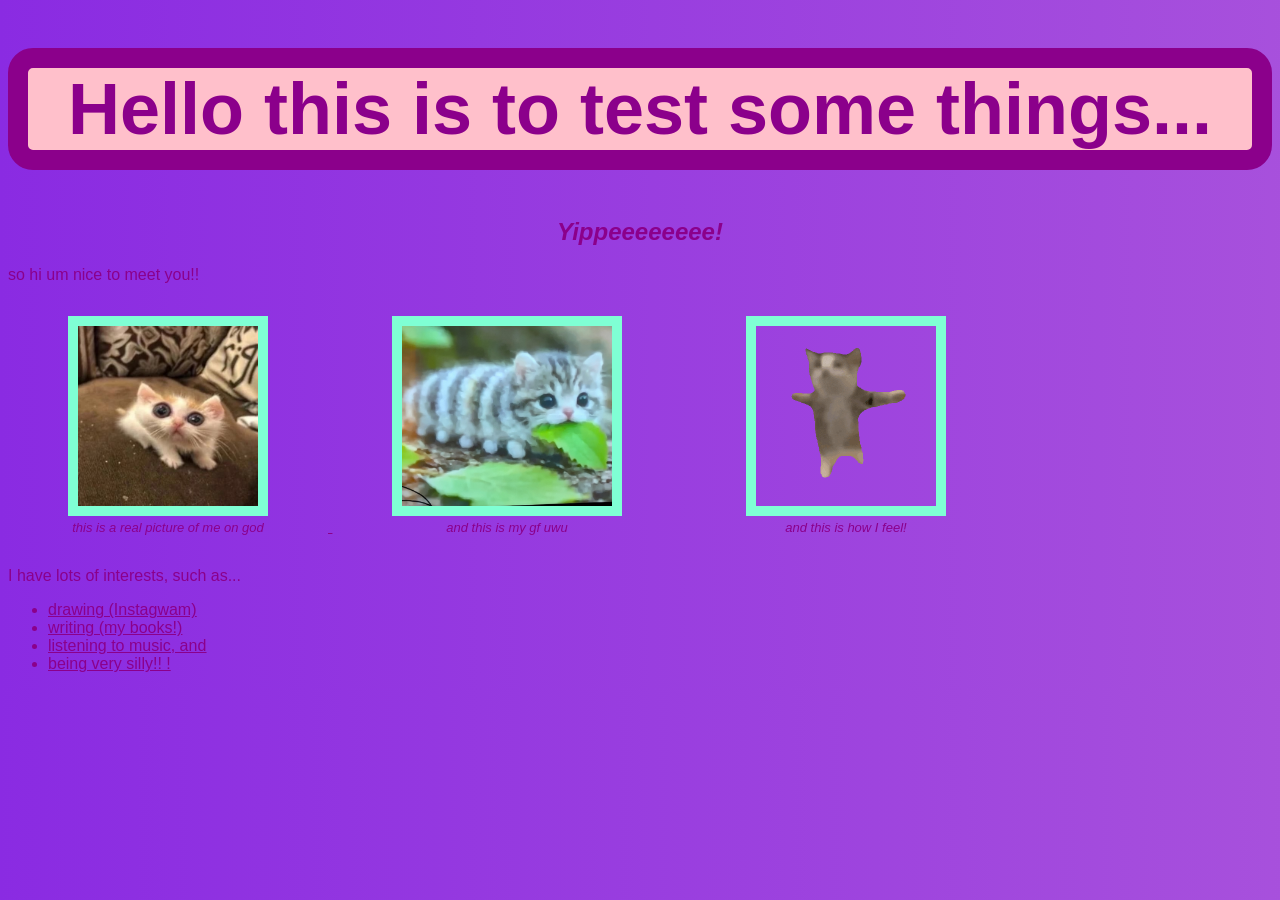
==== index.html @ 69476bce "initial commit innit" ====
<!DOCTYPE html>
<html lang="en">
<head>
    <meta charset="UTF-8">
    <meta name="viewport" content="width=device-width, initial-scale=1.0">
    <link rel="stylesheet" href="style.css">
    <title>My funky wunky website</title>
</head>
    
<body>
    <div>
        <h1>
         Hello this is to test some things...   
        </h1>
        <h2>
         Yippeeeeeeee!   
        </h2>
    </div>
    <div>
        <p>
        so hi um nice to meet you!!
        </p>
        
        <a href= https://en.wikipedia.org/wiki/Autism target="_blank">
        <figure>
        <img id="self-portrait" src="kitty.jpg" alt="I'm very little">
        <figcaption>this is a real picture of me on god</figcaption>
        </figure>
        </a>
        <figure>
        <img id="caterpillar" src="PXL_20260622_211438999.jpg" alt="my babe">
        <figcaption>and this is my gf uwu</figcaption>
        </figure>
        <figure>
        <img id="a" src="happy-cat.gif" alt="hewwo!">
        <figcaption>and this is how I feel!</figcaption>
        </figure>
       


    </div>
    <div>
        <p>
        I have lots of interests, such as...
        <ul>
            <a href= "https://www.instagram.com/ess.harris.art/" target="_blank"><li>drawing (Instagwam)</li></a>
            <a href= "https://books.google.co.uk/books/about/An_Oxford_Anthology_of_Shakespeare.html?id=IzEsfwT4V88C&redir_esc=y" target ="_blank"> <li>writing (my books!)</li></a>
            <a href= "https://www.youtube.com/watch?v=dQw4w9WgXcQ" target="_blank"><li>listening to music, and</li></a>
            <li>being very silly!! !</li>
        </ul>

        </p>


    </div>
    
    <script src="script.js"></script>
</body>
</html>
---- style.css ----
* {
    font-family: Helvetica;
    color:darkmagenta;
    box-sizing: border-box;
    text-align: left;
}

h1 {
    font-weight: bold;
    font-size: 72px;
    background-color: pink;
    border: 20px solid darkmagenta;
    border-radius: 25px;
    text-align:center;
    
}

h2 {
    font-style: italic;
    text-align: center;
}

img {
    display: inline-block;
    width: auto;
    height: 200px;
    margin: 0 20px;
    border: 10px solid aquamarine;
}


    

figure {
    display: inline-block;
}

figcaption {
    margin-top: 0px;
    font-style:italic;
    font-size:small;
    text-align: center;
}



li {
    text-decoration:underline
}

li:hover {
    color:magenta
}
li:visited {
    color:blueviolet
}

@keyframes Colorchangegradient {
0% {background-position: 0% 50%;}
50% {background-position: 50% 100%;}
100% {background-position: 0% 50%;}
}

body {
    background: linear-gradient(270deg, pink, blueviolet);
    background-size: 400%;
    animation: Colorchangegradient 10s ease infinite;
}
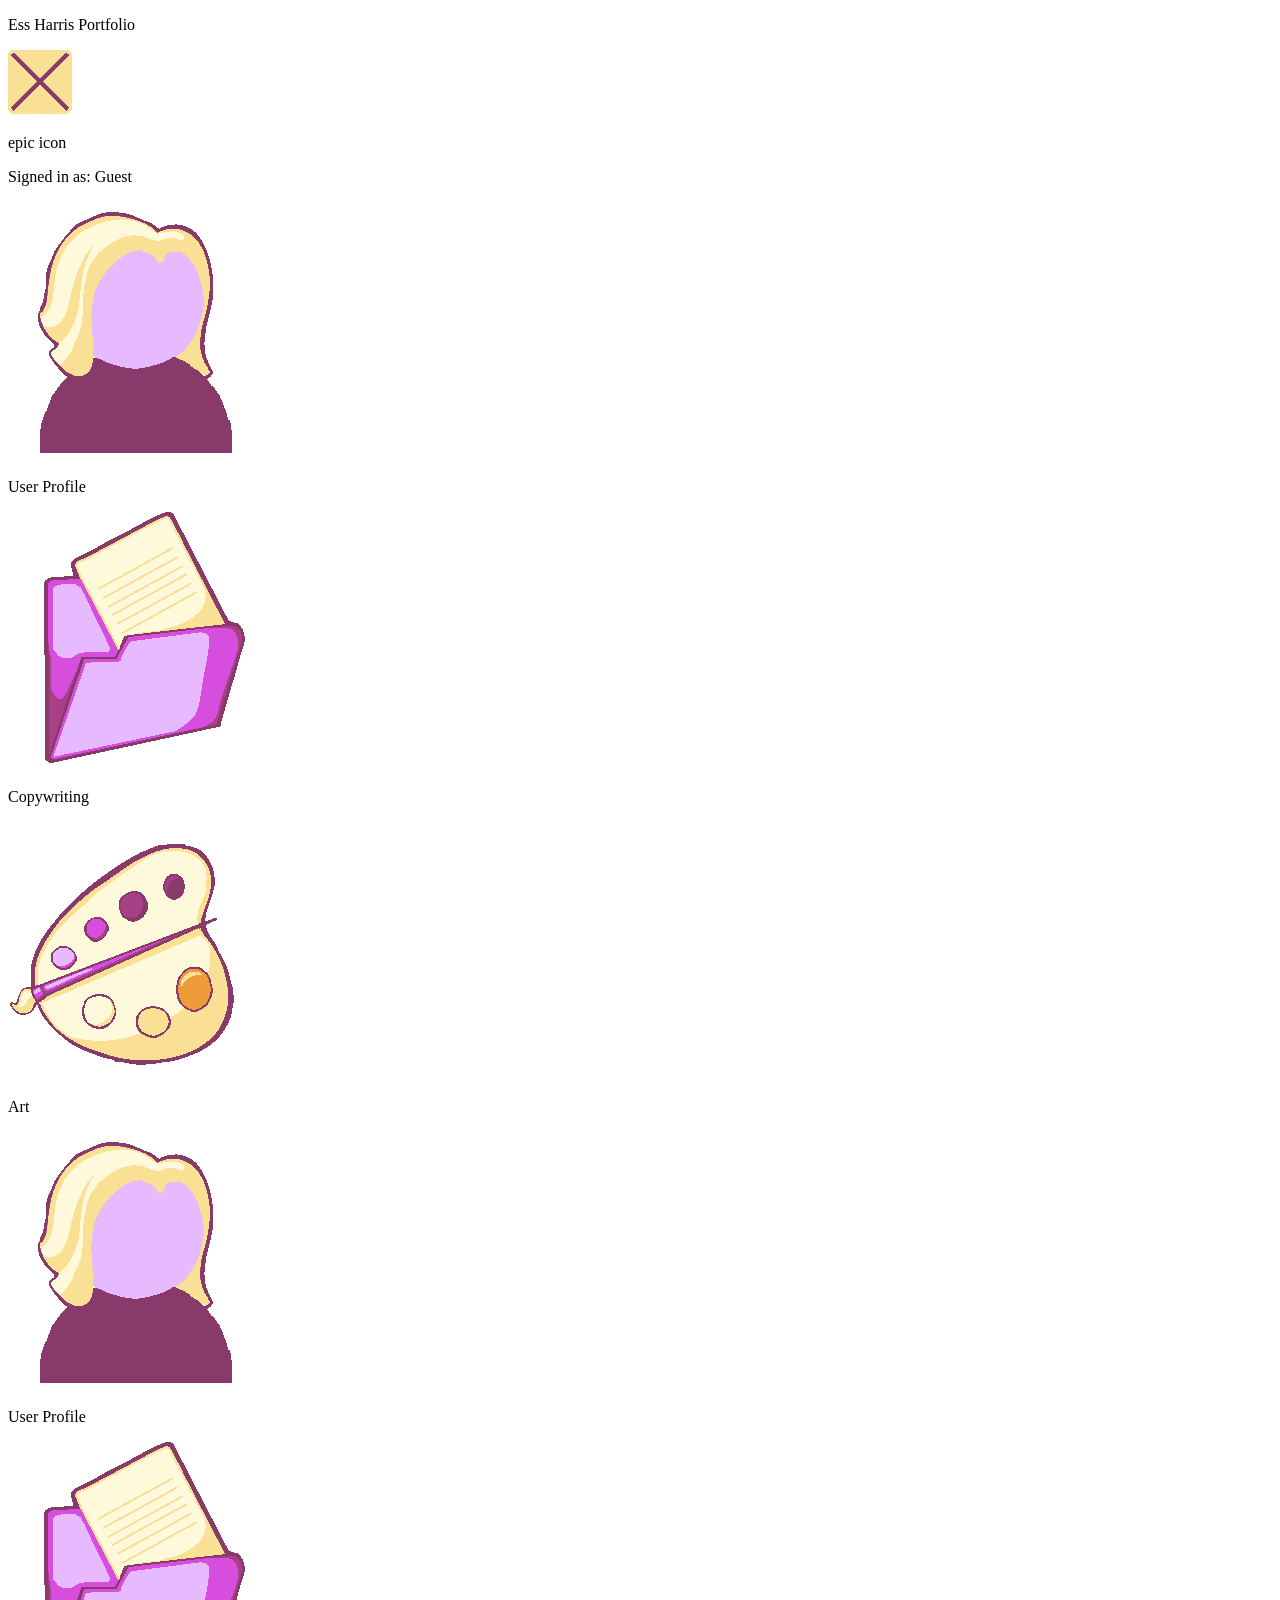
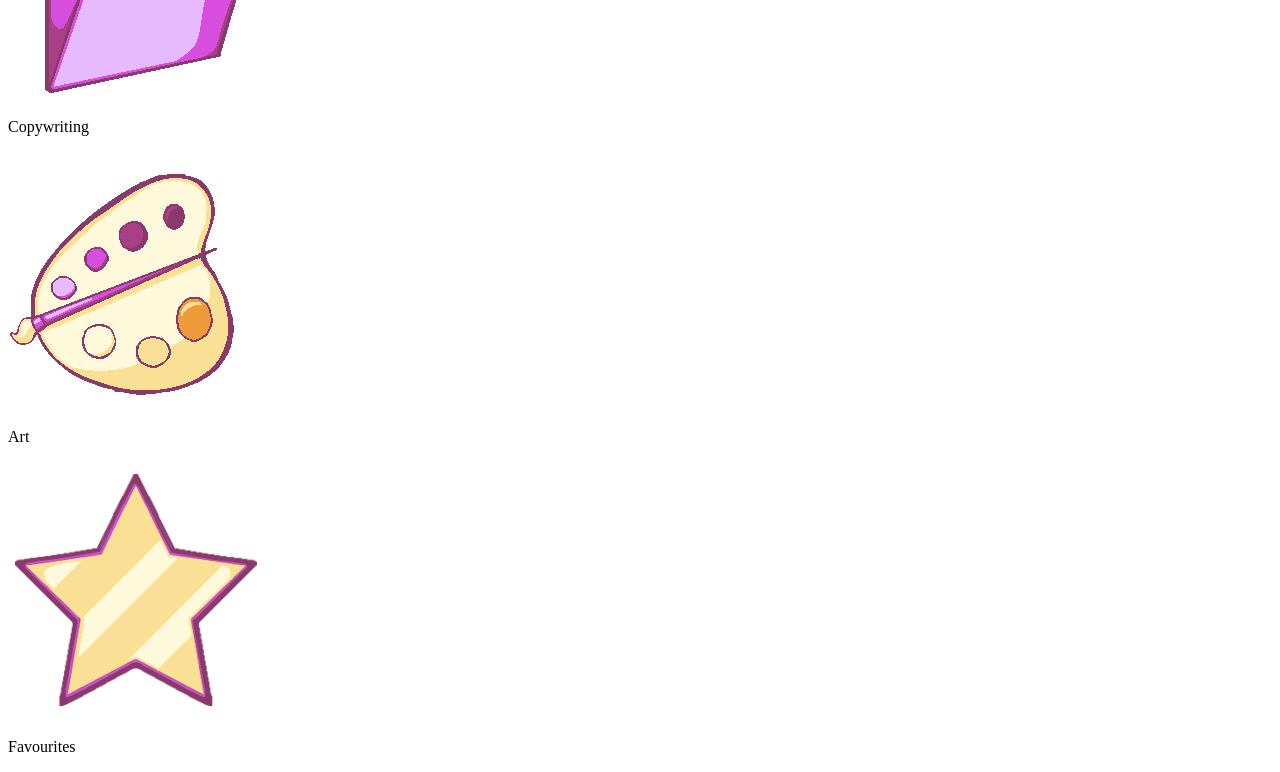
==== commit 8a27d7d0: "baaaaaap" ====
--- a/index.html
+++ b/index.html
@@ -1,59 +1,66 @@
 <!DOCTYPE html>
 <html lang="en">
+
 <head>
     <meta charset="UTF-8">
     <meta name="viewport" content="width=device-width, initial-scale=1.0">
-    <link rel="stylesheet" href="style.css">
-    <title>My funky wunky website</title>
+    <link rel="stylesheet" href="desktopstyle.css">
 </head>
-    
+
 <body>
-    <div>
-        <h1>
-         Hello this is to test some things...   
-        </h1>
-        <h2>
-         Yippeeeeeeee!   
-        </h2>
+    <div class="main">
+        <div class="windowbar">
+            <div class="windowbar-left">
+                <p>Ess Harris Portfolio</p>
+            </div>
+            <div class="windowbar-right">
+                <img src="x-button.png" alt="..." />
+            </div>
+        </div>
+
+        <div class="titlebar">
+            <div class="titlebar-left">
+                <p>epic icon</p>
+            </div>
+            <div class="titlebar-right">
+                <p>Signed in as: Guest</p>
+            </div>
+        </div>
+
+        <div class="body">
+            <div class="sidebar">
+                <div class="sidebarbutton">
+                    <a href="aboutme.html"><img src="person-icon.png" alt="..."/> </a>
+                    <p>User Profile</p>
+                </div>
+                <div class="sidebarbutton">
+                    <img src="copywritingfolder.png" alt="..."/>
+                    <p>Copywriting</p>
+                </div>
+                <div class="sidebarbutton">
+                     <img src="palette.png" alt="..."/>
+                    <p>Art</p>
+                </div>
+            </div>
+
+            <div class="filepicker">
+                <div class="filepicker-item">
+                    <a href="aboutme.html"><img src="person-icon.png" alt="..." /> </a>
+                    <p>User Profile</p>
+                </div>
+                <div class="filepicker-item">
+                    <a href="copywriting.html"><img src="copywritingfolder.png" alt="..." /> </a>
+                    <p>Copywriting</p>
+                </div>
+                <div class="filepicker-item">
+                    <a href="art.html"><img src="palette.png" alt="..." /> </a>
+                    <p>Art</p>
+                    </div>
+                <div class="filepicker-item">
+                    <a href="favourites.html"><img src="FAVOURITES.png" alt="..." /> </a>
+                    <p>Favourites</p>
+                    </div>
+            </div>
+        </div>
     </div>
-    <div>
-        <p>
-        so hi um nice to meet you!!
-        </p>
-        
-        <a href= https://en.wikipedia.org/wiki/Autism target="_blank">
-        <figure>
-        <img id="self-portrait" src="kitty.jpg" alt="I'm very little">
-        <figcaption>this is a real picture of me on god</figcaption>
-        </figure>
-        </a>
-        <figure>
-        <img id="caterpillar" src="PXL_20260622_211438999.jpg" alt="my babe">
-        <figcaption>and this is my gf uwu</figcaption>
-        </figure>
-        <figure>
-        <img id="a" src="happy-cat.gif" alt="hewwo!">
-        <figcaption>and this is how I feel!</figcaption>
-        </figure>
-       
-
-
-    </div>
-    <div>
-        <p>
-        I have lots of interests, such as...
-        <ul>
-            <a href= "https://www.instagram.com/ess.harris.art/" target="_blank"><li>drawing (Instagwam)</li></a>
-            <a href= "https://books.google.co.uk/books/about/An_Oxford_Anthology_of_Shakespeare.html?id=IzEsfwT4V88C&redir_esc=y" target ="_blank"> <li>writing (my books!)</li></a>
-            <a href= "https://www.youtube.com/watch?v=dQw4w9WgXcQ" target="_blank"><li>listening to music, and</li></a>
-            <li>being very silly!! !</li>
-        </ul>
-
-        </p>
-
-
-    </div>
-    
-    <script src="script.js"></script>
-</body>
-</html>+</body>
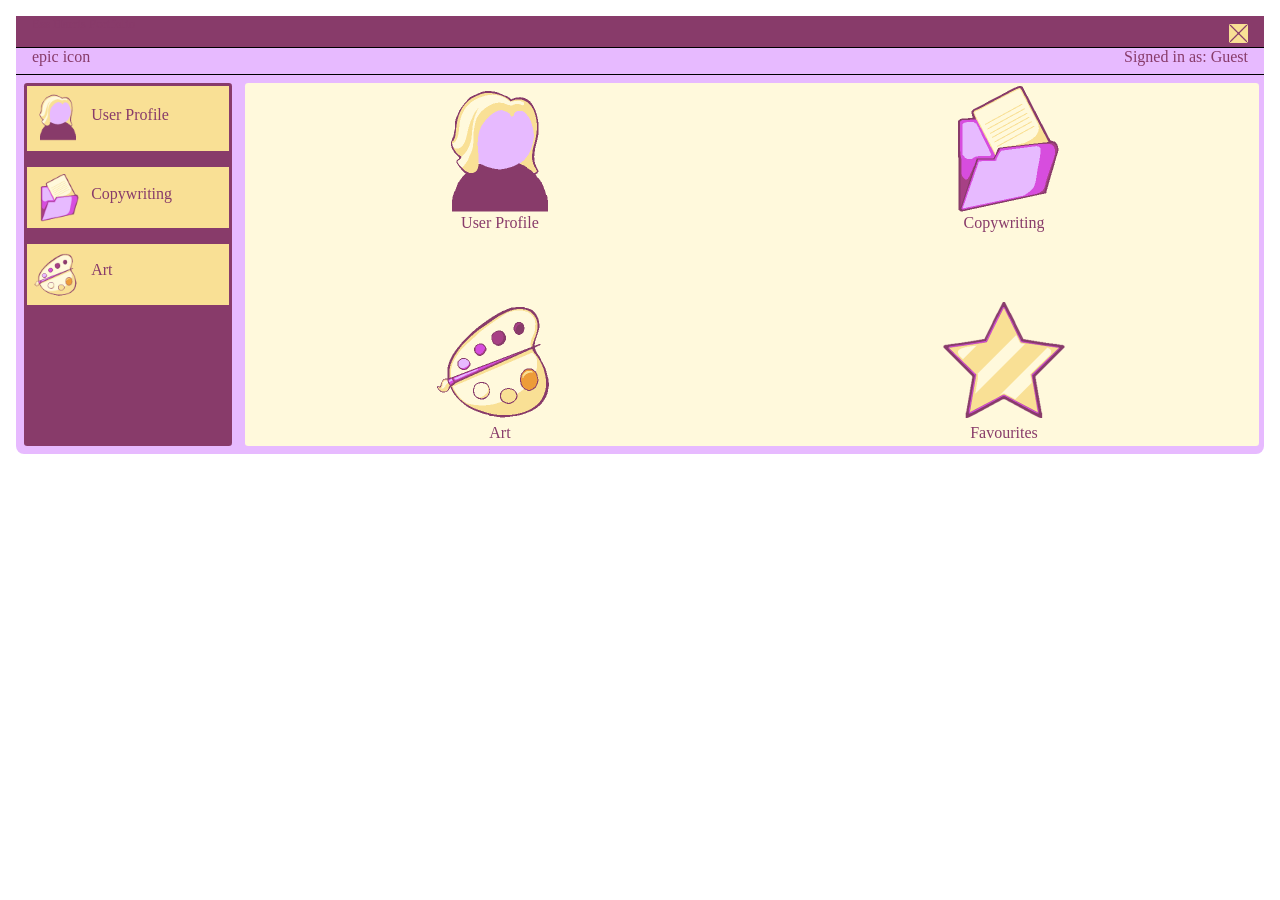
==== commit 8629d5af: "fix stylesheet import" ====
--- a/index.html
+++ b/index.html
@@ -4,7 +4,7 @@
 <head>
     <meta charset="UTF-8">
     <meta name="viewport" content="width=device-width, initial-scale=1.0">
-    <link rel="stylesheet" href="desktopstyle.css">
+    <link rel="stylesheet" href="desktopStyle.css">
 </head>
 
 <body>
--- a/desktopStyle.css
+++ b/desktopStyle.css
@@ -0,0 +1,303 @@
+@import url('https://fonts.googleapis.com/css2?family=Jersey+20&display=swap');
+
+.jersey-20-regular {
+    font-family: "Jersey 20", sans-serif;
+    font-weight: 400;
+    font-style: normal;
+}
+
+.wrap {
+    margin: 1rem;
+}
+
+html,
+body {
+    margin: 0;
+    overflow: hidden;
+    height: 100%;
+    width: 100%;
+    font-family: "Jersey 20";
+    color: white;
+    text-overflow: ellipsis;
+    white-space: inherit;
+}
+
+.main {
+    margin: 1rem;
+    display: flex;
+    flex-direction: column;
+    width: auto;
+    background-color: #e7baff;
+    border-radius: .5rem;
+}
+
+.windowbar {
+    font-size: small;
+    display: flex;
+    justify-content: space-between;
+    padding: 0 1rem;
+    border-bottom: 1px solid black;
+    background-color: #883b6a;
+    color: #e7baff;
+
+}
+
+.windowbar-left {}
+
+.windowbar-right {}
+
+.titlebar {
+    display: flex;
+    justify-content: space-between;
+    padding: 0 1rem;
+    border-bottom: 1px solid black;
+    color: #883b6a;
+    background-color: #e7baff;
+}
+
+.windowbar img {
+    max-height: 1.2rem;
+    padding-top: 0.5rem;
+}
+
+.body {
+    display: flex;
+}
+
+.sidebar {
+    display: flex;
+    flex-direction: column;
+    margin: .5rem;
+    padding: 0.2rem;
+    width: 20%;
+    row-gap: 1rem;
+    border-radius: .2rem;
+    background-color: #883b6a;
+}
+
+.sidebarbutton {
+    display: flex;
+    flex-direction: row;
+    background-color: #f9e095;
+    align-content: center;
+}
+
+.sidebarbutton p {
+    color: #883b6a;
+    width: 100%;
+    margin-left: 0.2rem;
+    margin-right: 0.5rem;
+    align-content: center;
+    overflow: hidden;
+    text-overflow: ellipsis;
+    white-space: nowrap;
+}
+
+.sidebarbutton img {
+    aspect-ratio: initial;
+    width: 3rem;
+    height: 3rem;
+    margin: 0.4rem;
+
+}
+
+.filepicker {
+    display: grid;
+    padding: .75rem 0;
+    align-items: center;
+    justify-items: center;
+    width: 100%;
+    grid-template-columns: 50% 50%;
+    background-color: #fff9dc;
+    color: black;
+    row-gap: 4rem;
+    margin: 0.5rem 0.3rem;
+
+    padding: 0.2rem;
+    border-radius: 0.2rem;
+}
+
+.filepicker-item a {
+    display: inline-flex;
+    align-items: center;
+    justify-content: center;
+
+
+}
+
+.filepicker img {
+    aspect-ratio: inherit;
+    max-width: 50%;
+    height: auto;
+    justify-content: center;
+}
+
+.filepicker-item {
+    display: flex;
+    flex-direction: column;
+    align-items: center;
+    justify-content: center;
+    row-gap: 0;
+    text-overflow: ellipsis;
+    overflow: hidden;
+}
+
+.filepicker-item p {
+    margin: 0;
+    padding: 0;
+    color: #883b6a;
+    text-overflow: ellipsis;
+    overflow: hidden;
+    white-space: nowrap;
+}
+
+.aboutmeinfo {
+    display: flex;
+    flex-direction: row;
+    flex-grow: 100%;
+    align-items: flex-start;
+    justify-content: center;
+    width: 100%;
+    background-color: #fff9dc;
+    color: #883b6a;
+    row-gap: 4rem;
+    margin: 0.5rem 0.3rem;
+
+    padding: 0.2rem;
+    border-radius: 0.2rem;
+
+
+}
+
+.aboutmeinfo p {
+    max-width: 100%;
+    margin-left: 0.5rem;
+    flex: 1 1 0;
+    padding: 0.05rem;
+}
+
+.aboutmeinfo img {
+    justify-content: right;
+}
+
+carousel {
+    display: flex;
+
+}
+
+.carousel-wrapper {
+    width: 80vw;
+    height: fit-content;
+    padding: 2rem;
+    margin-left: 2.5rem;
+    display: flex;
+    gap: 4vw;
+    overflow-x: scroll;
+    scroll-snap-type: x mandatory;
+}
+
+ul {
+    anchor-name: --my-carousel;
+}
+
+ul::scroll-button(*) {
+    position: absolute;
+    position-anchor: --my-carousel;
+}
+
+ul::scroll-button(left) {
+    content: "◄" / "Previous";
+    right: calc(anchor(left));
+    bottom: calc(anchor(bottom) + 25%);
+}
+
+ul::scroll-button(right) {
+    content: "►" / "Next";
+    left: calc(anchor(right));
+    bottom: calc(anchor(bottom) + 25%);
+}
+
+.carousel-item {
+    color: black;
+    list-style-type: none;
+    padding: 1rem;
+    scroll-snap-align: center;
+    display: flex;
+    justify-content: space-around;
+    flex: 0 0 100%;
+    justify-self: center;
+    align-items: center;
+    background-color: #883b6a;
+    border-radius: 10px;
+    margin: 5px;
+    
+}
+
+.carousel-img {
+    display: flex;
+    align-items: center;
+    justify-content: center;
+    height:auto;
+    padding: 1rem;
+    max-width: 45%;
+     background-color: #e7baff;
+     border-radius: 10px;
+    
+    
+}
+
+.carousel-img img {
+    object-fit: cover;
+    flex: 1 1 auto;
+    max-width: 100%;
+    background-color: #e7baff;
+}
+
+
+
+.carousel-text {
+    display: block;
+    align-self: flex-start;
+    justify-content: left;
+    height: auto;
+    width: 45%;
+    padding: 1rem;
+    background-color: #e7baff;
+    border-radius: 10px;
+}
+
+.carousel-text h2, p {
+margin-top: 0;
+margin-bottom: 0.5rem;
+color:#883b6a;
+}
+
+.carousel-text h1 {
+    margin-top: 0px;
+    margin-bottom: 1rem;
+    color:#883b6a;
+}
+
+
+ul::scroll-button(*) {
+    border: 0;
+    font-size: 2rem;
+    background: none;
+    color: black;
+    opacity: 0.7;
+    cursor: pointer;
+}
+
+ul::scroll-button(*):hover,
+ul::scroll-button(*):focus {
+    opacity: 1;
+}
+
+ul::scroll-button(*):active {
+    translate: 1px 1px;
+}
+
+ul::scroll-button(*):disabled {
+    opacity: 0.2;
+    cursor: unset;
+}
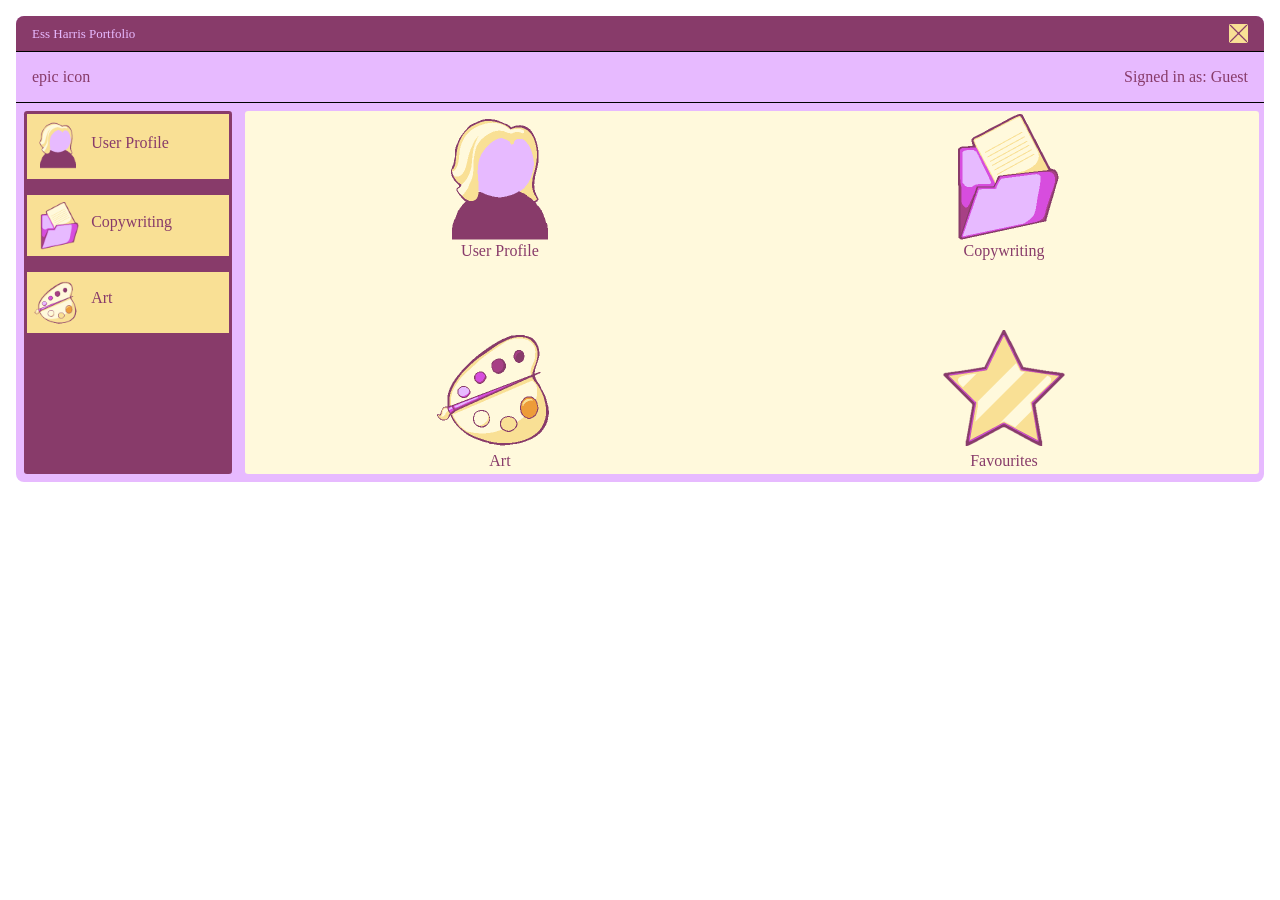
==== commit e6a5c414: "Fix styles" ====
--- a/index.html
+++ b/index.html
@@ -10,21 +10,13 @@
 <body>
     <div class="main">
         <div class="windowbar">
-            <div class="windowbar-left">
-                <p>Ess Harris Portfolio</p>
-            </div>
-            <div class="windowbar-right">
-                <img src="x-button.png" alt="..." />
-            </div>
+            <p>Ess Harris Portfolio</p>
+            <img src="x-button.png" alt="..." />
         </div>
 
         <div class="titlebar">
-            <div class="titlebar-left">
-                <p>epic icon</p>
-            </div>
-            <div class="titlebar-right">
-                <p>Signed in as: Guest</p>
-            </div>
+            <p>epic icon</p>
+            <p>Signed in as: Guest</p>
         </div>
 
         <div class="body">
--- a/desktopStyle.css
+++ b/desktopStyle.css
@@ -8,6 +8,11 @@
 
 .wrap {
     margin: 1rem;
+}
+
+p {
+    margin: 0;
+    padding:0;
 }
 
 html,
@@ -29,35 +34,42 @@
     width: auto;
     background-color: #e7baff;
     border-radius: .5rem;
+    overflow: hidden;
 }
 
 .windowbar {
     font-size: small;
     display: flex;
     justify-content: space-between;
+    align-items: center;
     padding: 0 1rem;
     border-bottom: 1px solid black;
     background-color: #883b6a;
+
+}
+
+.windowbar p {
     color: #e7baff;
-
-}
-
-.windowbar-left {}
-
-.windowbar-right {}
+    margin: 0;
+}
+
+.windowbar img {
+    max-height: 1.2rem;
+    padding: .5rem 0;
+}
 
 .titlebar {
     display: flex;
+    align-items: center;
     justify-content: space-between;
-    padding: 0 1rem;
+    padding: 1rem;
     border-bottom: 1px solid black;
     color: #883b6a;
     background-color: #e7baff;
 }
 
-.windowbar img {
-    max-height: 1.2rem;
-    padding-top: 0.5rem;
+.titlebar p {
+    margin: 0;
 }
 
 .body {
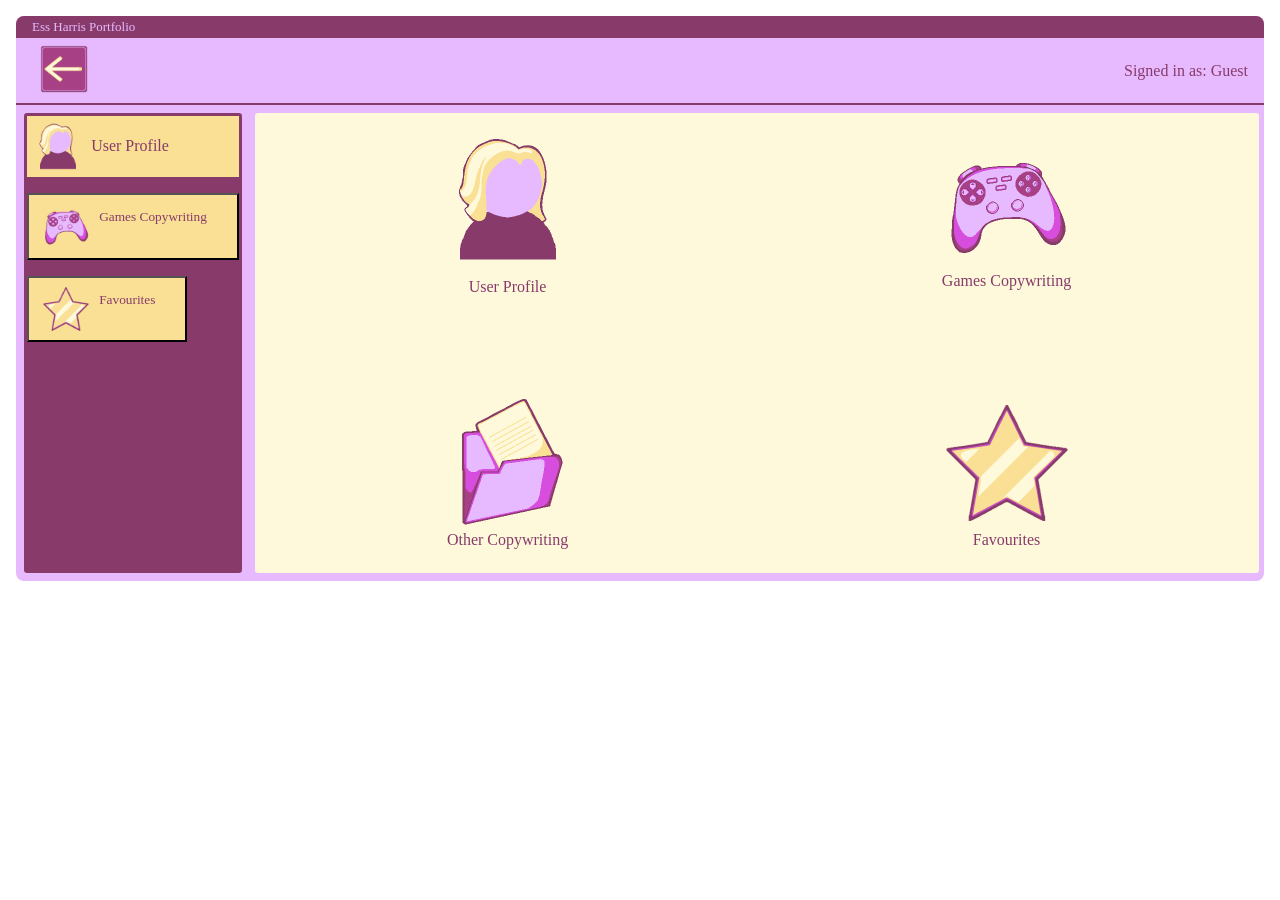
==== commit 0459b93e: "othercopywriting" ====
--- a/index.html
+++ b/index.html
@@ -5,53 +5,208 @@
     <meta charset="UTF-8">
     <meta name="viewport" content="width=device-width, initial-scale=1.0">
     <link rel="stylesheet" href="desktopStyle.css">
+    <script src="script.js"> </script>
 </head>
 
 <body>
+    <div id="other-carousel-overlay">
+        <button class="x-button" onclick="closeotherCarousel()"><img src="x-button.png" /></button>
+        <ul id="carousel-wrapper">
+            <li class="carousel-item" data-accName="Item 1">
+                <div class="carousel-img">
+                    <img src="windscribe.png" />
+                </div>
+                <div class="carousel-text">
+                    <h1>Windscribe Email Copywriting</h1>
+                    <h2>Brief:</h2>
+                    <p>Take on Windscribe’s distinctive tone of voice and write a welcome email for someone who has just subscribed to its mailing list. This is not necessarily someone who has purchased a Windscribe plan. They have simply entered their email address and agreed to hear more from the brand. <br>
+                        Your email should: <br>
+                        ● Welcome the reader to Windscribe’s mailing list. <br>
+                        ● Introduce the brand’s personality. <br>
+                        ● Give them a taste of the strange, funny emails they can expect. <br>
+                        ● Make them feel pleased—or slightly concerned—that they subscribed. <br>
+                        ● Include a clear call to action encouraging them to explore Windscribe or download the VPN. </p>
+                    <h2>Tone of Voice:</h2>
+                    <p>Your copy should feel: 
+                        ● Funny <br>
+                        ● Tongue-in-cheek<br> 
+                        ● Irreverent <br>
+                        ● Self-aware <br>
+                        ● Slightly unhinged<br> 
+                        ● Direct and conversational<br> 
+                        ● Unexpectedly honest <br>
+                        ● Anti-corporate <br>
+                        Windscribe can tease the reader, make jokes about surveillance or 
+                        acknowledge that this is a marketing email. <br>
+                        However, do not rely entirely on random humour. The email should still 
+                        clearly communicate what Windscribe does and give the reader a 
+                        reason to engage with the brand.</p>
+                </div>
+            </li>
+            <li class="carousel-item" data-accName="Item 2">
+                <div class="carousel-img">
+                    <img src="wiki.jpeg" />
+                </div>
+                <div class="carousel-text">
+                    <h1>Games Wiki editing</h1>
+                    <p>I edit wiki pages for some of my current favourite games. </br>
+                        My focus is usually on grammar and readability, but I also help with general formatting, such as
+                        creating and editing templates and widgets. </p>
+                </div>
+            </li>
+        </ul>
+    </div>
+    <div id="favourites-carousel-overlay">
+        <button class="x-button" onclick="closefavCarousel()"><img src="x-button.png" /></button>
+        <ul class="carousel-wrapper">
+            <li class="carousel-item" data-accName="Item 1">
+                <div class="carousel-img">
+                    <img src="hotfix.jpeg" />
+                </div>
+                <div class="carousel-text">
+                    <h1>HotFix Gaming Substack</h1>
+                    <p>I write a monthly Substack, where I cover affordable indie games. </br>
+                        I balance a humourous tone of voice with a nuanced and detailed perspective that provides
+                        readers with a valuable insight into the titles.
+                </div>
+            </li>
+            <li class="carousel-item" data-accName="Item 2">
+                <div class="carousel-img">
+                    <img src="wiki.jpeg" />
+                </div>
+                <div class="carousel-text">
+                    <h1>Games Wiki editing</h1>
+                    <p>I edit wiki pages for some of my current favourite games. </br>
+                        My focus is usually on grammar and readability, but I also help with general formatting, such as
+                        creating and editing templates and widgets. </p>
+                </div>
+            </li>
+        </ul>
+    </div>
+    <div id="copy-carousel-overlay">
+        <button class="x-button" onclick="closeCarousel()"><img src="x-button.png" /></button>
+        <ul id="carousel-wrapper">
+            <li class="carousel-item" data-accName="Item 1">
+                <div class="carousel-img">
+                    <img src="Baba is You Rewrite the Rules. (1)_page-0001.jpg" />
+                </div>
+                <div class="carousel-text">
+                    <h1>Baba is You Press Release</h1>
+                    <h2>Brief:</h2>
+                    <p>To create a press release for Baba is You, a puzzle game. It should act as a basis for third
+                        party writing
+                        regarding the game, such as upcoming release announcements.</p>
+                    <h2>Tone of Voice:</h2>
+                    <p>- Fun and interesting, but simple and concise.</p>
+                    <p>- Attractive to a wide range of individuals, not just a certain type of gamer.</p>
+                </div>
+            </li>
+            <li class="carousel-item" data-accName="Item 2">
+                <div class="carousel-img">
+                    <img src="airhares.png" />
+                </div>
+                <div class="carousel-text">
+                    <h1>Air Hares Instagram Advert</h1>
+                    <h2>Brief:</h2>
+                    <p>To create an Instagram post that promotes Air Hares.
+                        It should introduce potential new players to the game.
+                    </p>
+                    <h2>Tone of Voice:</h2>
+                    <p>- Earnest, and focusing of theme of non-violence</p>
+                    <p>- Family-friendly, but not condescending</p>
+                </div>
+            </li>
+            <li class="carousel-item" data-accName="Item 3">
+                <div class="carousel-img">
+                    <img src="sonicfullcampaign2.png" />
+                </div>
+                <div class="carousel-secondary-img">
+                    <h1>Sonic the Hedgehog 35th Anniversary Full Campaign</h1>
+                    <img src="sonicfullcampaign1.png" />
+                </div>
+            </li>
+            <li class="carousel-item" data-accName="Item 3">
+                <div class="carousel-img">
+                    <img src="steammicrocopy.png" />
+                </div>
+                <div class="carousel-text">
+                    <h1>Steam Error 404 Microcopies</h1>
+                    <h2>Brief:</h2>
+                    <p>To write Steam's 404 Error pages, providing useful information while maintaining the brand's tone
+                        of voice.</p>
+                    <h2>Tone Guidelines:</h2>
+                    <p>- Playful but not juvenile </br>
+                        - Meta-aware (tech-savviness) </br>
+                        - Community-centric </br>
+                        - Hint of sarcastic humour</p>
+                    <h2>Messaging Strategy:</h2>
+                    <p>- Acknowledging the error in an on-brand, gamified way </br>
+                        - Use gaming metaphors </br>
+                        - Offer actionable next steps </p>
+                </div>
+            </li>
+        </ul>
+    </div>
     <div class="main">
         <div class="windowbar">
             <p>Ess Harris Portfolio</p>
-            <img src="x-button.png" alt="..." />
         </div>
 
         <div class="titlebar">
-            <p>epic icon</p>
+            <button class="back-button" onclick="history.back()"><img src="backbutton.png" /></button>
             <p>Signed in as: Guest</p>
         </div>
 
         <div class="body">
             <div class="sidebar">
-                <div class="sidebarbutton">
-                    <a href="aboutme.html"><img src="person-icon.png" alt="..."/> </a>
-                    <p>User Profile</p>
-                </div>
-                <div class="sidebarbutton">
-                    <img src="copywritingfolder.png" alt="..."/>
-                    <p>Copywriting</p>
-                </div>
-                <div class="sidebarbutton">
-                     <img src="palette.png" alt="..."/>
-                    <p>Art</p>
+                <a href="aboutme.html">
+                    <div class="sidebarbutton">
+
+                        <img src="person-icon.png" alt="..." />
+                        <p>User Profile</p>
+
+                    </div>
+                </a>
+                <div>
+                    <button class="sidebarbutton" onclick="openCarousel()">
+                        <img src="gamecontroller.png" alt="..." />
+                        <p>Games Copywriting</p>
+                    </button>
+                </div>
+                <div>
+                    <button class="sidebarbutton" onclick="openfavCarousel()">
+                        <img src="FAVOURITES.png" alt="..." />
+                        <p>Favourites</p>
+                    </button>
                 </div>
             </div>
-
             <div class="filepicker">
                 <div class="filepicker-item">
                     <a href="aboutme.html"><img src="person-icon.png" alt="..." /> </a>
                     <p>User Profile</p>
                 </div>
-                <div class="filepicker-item">
-                    <a href="copywriting.html"><img src="copywritingfolder.png" alt="..." /> </a>
-                    <p>Copywriting</p>
-                </div>
-                <div class="filepicker-item">
-                    <a href="art.html"><img src="palette.png" alt="..." /> </a>
-                    <p>Art</p>
-                    </div>
-                <div class="filepicker-item">
-                    <a href="favourites.html"><img src="FAVOURITES.png" alt="..." /> </a>
-                    <p>Favourites</p>
-                    </div>
+                <div class="tooltip">Learn more about me!</div>
+                <div class="filepicker-item">
+                    <button class="regular-button" onclick="openCarousel()">
+                        <img src="gamecontroller.png" alt="..." />
+                        <p>Games Copywriting</p>
+                    </button>
+                </div>
+                <div class="tooltip">Check out my speculative games writing!</div>
+                <div class="filepicker-item">
+                    <button class="regular-button" onclick="openotherCarousel()">
+                        <img src="copywritingfolder.png" alt="..." />
+                        <p>Other Copywriting</p>
+                    </button>
+                </div>
+                <div class="tooltip">Tech, toys and trinkets, oh my!</div>
+                <div class="filepicker-item">
+                    <button class="regular-button" onclick="openfavCarousel()">
+                        <img src="FAVOURITES.png" alt="..." />
+                        <p>Favourites</p>
+                    </button>
+                </div>
+                <div class="tooltip">Things that don't really fit into one category, but I'd like to show off!</div>
             </div>
         </div>
     </div>
--- a/desktopStyle.css
+++ b/desktopStyle.css
@@ -6,13 +6,120 @@
     font-style: normal;
 }
 
+button {
+    font-family: inherit;
+}
+
+body {
+    font-family: "Jersey 20";
+    color: #883b6a;
+}
+
 .wrap {
     margin: 1rem;
 }
 
-p {
-    margin: 0;
-    padding:0;
+.regular-button {
+    background-color: transparent;
+    border-color: transparent;
+    font-family: inherit;
+    font-size: inherit;
+}
+
+.sidebarbutton:hover {
+    background-color: #fff9dc;
+    text-decoration: underline;
+    cursor: pointer;
+}
+
+.filepicker-item {
+    background-color: transparent;
+    border-color: transparent;
+    border-radius: 10px;
+    font-family: inherit;
+    font-size: inherit;
+    padding: 5px;
+    margin: inherit;
+    gap: 1rem;
+    border: solid 5px transparent;
+}
+
+.filepicker-item:hover {
+    border: solid 5px #883b6a;
+    animation-delay: 0.2s;
+    animation: pulse 2s infinite;
+}
+
+@keyframes pulse {
+
+    0%,
+    100% {
+        border-color: #883b6a;
+    }
+
+    33% {
+        border-color: #e7baff;
+    }
+
+    66% {
+        border-color: #a74085;
+    }
+}
+
+.tooltip {
+    display: none;
+    position: fixed;
+    top: 50vh;
+    right: 2vw;
+    align-items: bottom;
+    justify-content: right;
+    max-width: 10vw;
+    background-color: #e7baff;
+    padding: 1rem;
+    border-radius: 5px;
+}
+
+.filepicker-item:hover+.tooltip {
+    display: block;
+    color: rebeccapurple;
+}
+
+main.p {
+    margin: 0.5rem;
+    padding: 0.5rem;
+    white-space: nowrap;
+    overflow: hidden;
+    text-overflow: ellipsis;
+}
+
+.back-button {
+    background-color: transparent;
+    border-color: transparent;
+}
+
+.x-button {
+    background-color: transparent;
+    border-color: transparent;
+    top: 1px;
+    left: 1px;
+    z-index: 1000;
+    position: absolute;
+}
+
+.x-button img {
+    max-width: 2vw;
+    padding: 0;
+    margin: 0;
+    justify-items: left;
+    display: block;
+}
+
+
+
+.titlebar img {
+    width: 3rem;
+    padding: 0;
+    margin: 0;
 }
 
 html,
@@ -22,7 +129,7 @@
     height: 100%;
     width: 100%;
     font-family: "Jersey 20";
-    color: white;
+    color: transparent;
     text-overflow: ellipsis;
     white-space: inherit;
 }
@@ -42,8 +149,7 @@
     display: flex;
     justify-content: space-between;
     align-items: center;
-    padding: 0 1rem;
-    border-bottom: 1px solid black;
+    padding: 0.2rem 1rem;
     background-color: #883b6a;
 
 }
@@ -58,12 +164,16 @@
     padding: .5rem 0;
 }
 
+button:hover {
+    cursor: pointer;
+}
+
 .titlebar {
     display: flex;
     align-items: center;
     justify-content: space-between;
-    padding: 1rem;
-    border-bottom: 1px solid black;
+    padding: 0.2rem 1rem;
+    border-bottom: 2px solid #883b6a;
     color: #883b6a;
     background-color: #e7baff;
 }
@@ -75,6 +185,15 @@
 .body {
     display: flex;
 }
+
+a {
+    text-decoration: none;
+}
+
+a:hover {
+    text-decoration-color: #883b6a;
+}
+
 
 .sidebar {
     display: flex;
@@ -87,18 +206,29 @@
     background-color: #883b6a;
 }
 
+.sidebarbutton a {
+    display: inherit;
+    text-decoration: none;
+    display: inherit;
+    padding-right: 0.8rem;
+    margin-right: 0.8rem;
+    align-content: center;
+
+}
+
 .sidebarbutton {
     display: flex;
     flex-direction: row;
     background-color: #f9e095;
     align-content: center;
+    text-decoration: none;
 }
 
 .sidebarbutton p {
     color: #883b6a;
     width: 100%;
     margin-left: 0.2rem;
-    margin-right: 0.5rem;
+    margin-right: 1.5rem;
     align-content: center;
     overflow: hidden;
     text-overflow: ellipsis;
@@ -115,7 +245,6 @@
 
 .filepicker {
     display: grid;
-    padding: .75rem 0;
     align-items: center;
     justify-items: center;
     width: 100%;
@@ -133,6 +262,7 @@
     display: inline-flex;
     align-items: center;
     justify-content: center;
+    padding-bottom: 1rem;
 
 
 }
@@ -174,11 +304,13 @@
     color: #883b6a;
     row-gap: 4rem;
     margin: 0.5rem 0.3rem;
-
     padding: 0.2rem;
     border-radius: 0.2rem;
-
-
+}
+
+h2 {
+    margin-bottom: 0.2rem;
+    margin-top: 0.5rem;
 }
 
 .aboutmeinfo p {
@@ -192,24 +324,119 @@
     justify-content: right;
 }
 
-carousel {
-    display: flex;
-
-}
-
-.carousel-wrapper {
-    width: 80vw;
+/* carousel stuff */
+
+#copy-carousel-overlay,
+#favourites-carousel-overlay, #other-carousel-overlay {
+    display: none;
+    position: fixed;
+    inset: 0;
+    z-index: 999;
+    align-items: center;
+    justify-content: center;
+
+    background: rgba(0, 0, 0, 0.6);
+}
+
+#copy-carousel-overlay.open,
+#favourites-carousel-overlay.open, #other-carousel-overlay.open {
+    display: flex;
+}
+
+#carousel-wrapper {
+    width: 95vw;
+    height: 100%;
+    padding: 0;
+    display: flex;
+    overflow-x: scroll;
+    scrollbar-width: none;
+    scroll-snap-type: x mandatory;
+    scroll-behavior: smooth;
+    border-radius: 10px;
+    position: relative;
+
+}
+
+#carousel-wrapper li {
+    list-style-type: none;
+    background-color: #883b6a;
+    padding: 0.5rem;
+    display: flex;
+    margin: 0 2vw;
+    flex: 0 0 calc(100% - 2vw);
+    align-content: center;
+    border-radius: 10px;
+    justify-content: space-around;
+    scroll-snap-align: center;
+}
+
+
+.carousel-img {
+    padding: 1rem;
+    max-width: 45vw;
+    max-height: 90vh;
+    background-color: #e7baff;
+    border-radius: 10px;
+    object-fit: cover;
+    align-items: center;
+    justify-content: center;
+    margin-right: 2.5vw;
+
+}
+
+.carousel-secondary-img {
+    padding: 1rem 1rem;
+    max-width: 60vw;
+    max-height: 90vh;
+    background-color: #e7baff;
+    border-radius: 10px;
+    object-fit: cover;
+    align-items: flex-start;
+
+    margin-left: 2.5vw;
+
+}
+
+.carousel-secondary-img img {
+    max-width: 45vw;
+    max-height: 75vh;
+    aspect-ratio: initial;
+    object-fit: contain;
+    justify-content: center;
+    align-items: flex-start;
+}
+
+.carousel-img img {
+    max-width: 45vw;
+    height: 90vh;
+    aspect-ratio: initial;
+    object-fit: contain;
+    justify-content: center;
+}
+
+.carousel-text {
+    max-width: 45vw;
     height: fit-content;
-    padding: 2rem;
-    margin-left: 2.5rem;
-    display: flex;
-    gap: 4vw;
-    overflow-x: scroll;
-    scroll-snap-type: x mandatory;
+    max-height: 90vh;
+    background-color: #e7baff;
+    border-radius: 10px;
+    object-fit: cover;
+    align-items: flex-start;
+    justify-content: space-around;
+    margin-left: 2.5vh;
+    padding: 1rem;
+
+}
+
+body {
+    font-family: "Jersey 20";
+    color: #883b6a;
+    background-color: transparent;
 }
 
 ul {
     anchor-name: --my-carousel;
+    align-items: center;
 }
 
 ul::scroll-button(*) {
@@ -217,99 +444,40 @@
     position-anchor: --my-carousel;
 }
 
+
+
 ul::scroll-button(left) {
     content: "◄" / "Previous";
-    right: calc(anchor(left));
-    bottom: calc(anchor(bottom) + 25%);
+    left: calc(anchor(left) - 2vw);
+    bottom: calc(anchor(bottom) + 50vh);
 }
 
 ul::scroll-button(right) {
     content: "►" / "Next";
     left: calc(anchor(right));
-    bottom: calc(anchor(bottom) + 25%);
-}
-
-.carousel-item {
-    color: black;
-    list-style-type: none;
-    padding: 1rem;
-    scroll-snap-align: center;
-    display: flex;
-    justify-content: space-around;
-    flex: 0 0 100%;
-    justify-self: center;
-    align-items: center;
-    background-color: #883b6a;
-    border-radius: 10px;
-    margin: 5px;
-    
-}
-
-.carousel-img {
-    display: flex;
-    align-items: center;
-    justify-content: center;
-    height:auto;
-    padding: 1rem;
-    max-width: 45%;
-     background-color: #e7baff;
-     border-radius: 10px;
-    
-    
-}
-
-.carousel-img img {
-    object-fit: cover;
-    flex: 1 1 auto;
-    max-width: 100%;
-    background-color: #e7baff;
-}
-
-
-
-.carousel-text {
-    display: block;
-    align-self: flex-start;
-    justify-content: left;
-    height: auto;
-    width: 45%;
-    padding: 1rem;
-    background-color: #e7baff;
-    border-radius: 10px;
-}
-
-.carousel-text h2, p {
-margin-top: 0;
-margin-bottom: 0.5rem;
-color:#883b6a;
-}
-
-.carousel-text h1 {
-    margin-top: 0px;
-    margin-bottom: 1rem;
-    color:#883b6a;
-}
-
-
-ul::scroll-button(*) {
-    border: 0;
-    font-size: 2rem;
-    background: none;
-    color: black;
-    opacity: 0.7;
-    cursor: pointer;
-}
-
-ul::scroll-button(*):hover,
-ul::scroll-button(*):focus {
-    opacity: 1;
-}
-
-ul::scroll-button(*):active {
-    translate: 1px 1px;
-}
-
-ul::scroll-button(*):disabled {
-    opacity: 0.2;
-    cursor: unset;
-}
+    bottom: calc(anchor(left) + 50vh);
+}
+/*
+ul::scroll-button(left) {
+    content: "";
+    background-color: transparent;
+    border: none;
+    background: url("leftbutton.png") no-repeat 0 0;
+    background-size: 100%;
+    width: 6rem;
+    height: 6rem;
+    left: calc(anchor(left) - 4rem);
+}
+
+
+/*
+ul::scroll-button(right) {
+    content: "";
+    background-color: transparent;
+    border: none;
+    background: url("rightbutton.png") no-repeat 0 0;
+    background-size: 100%;
+    width: 6rem;
+    height: 6rem;
+    right: calc(anchor(right));
+}
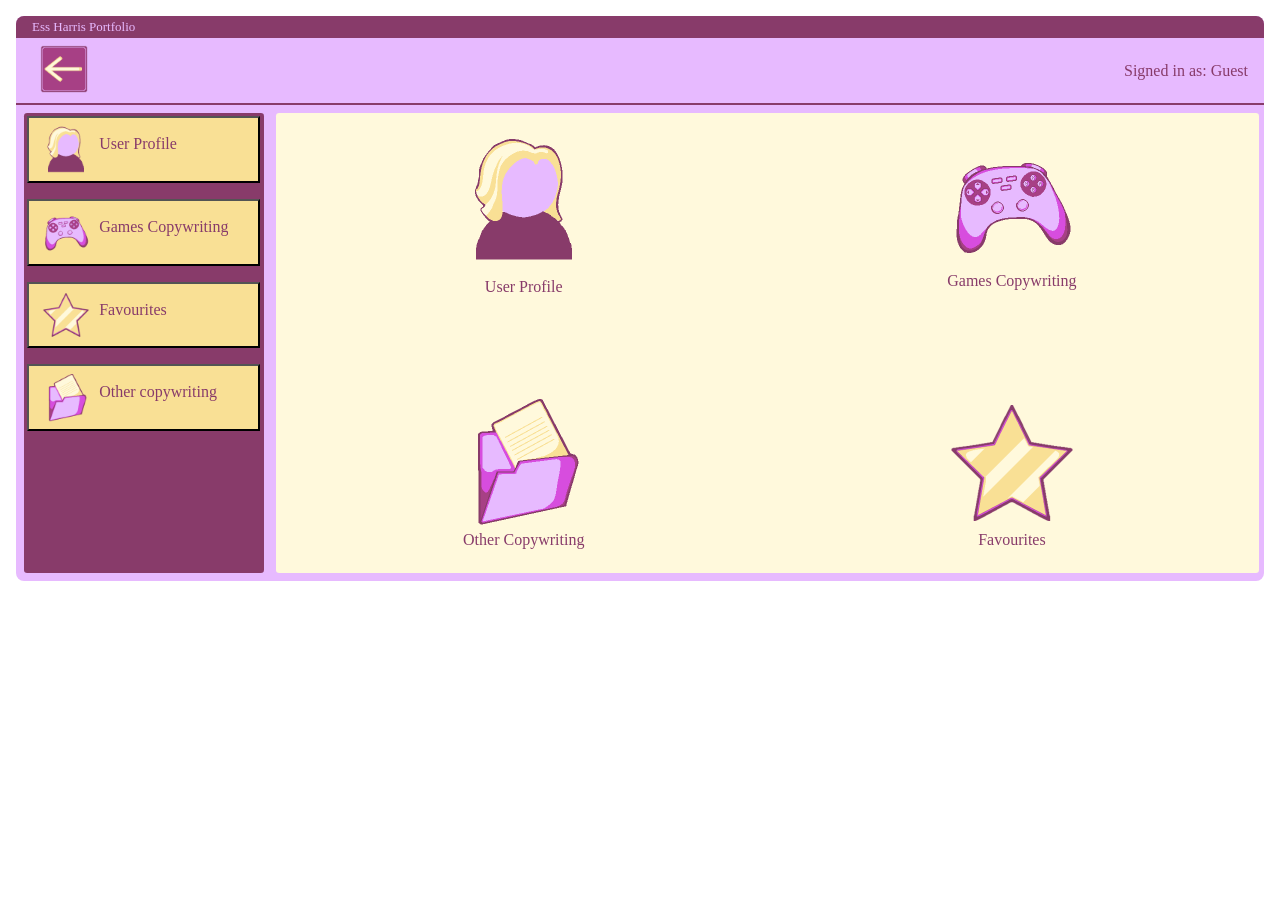
==== commit 94c246d2: "sidebar funkywunky" ====
--- a/index.html
+++ b/index.html
@@ -19,27 +19,30 @@
                 <div class="carousel-text">
                     <h1>Windscribe Email Copywriting</h1>
                     <h2>Brief:</h2>
-                    <p>Take on Windscribe’s distinctive tone of voice and write a welcome email for someone who has just subscribed to its mailing list. This is not necessarily someone who has purchased a Windscribe plan. They have simply entered their email address and agreed to hear more from the brand. <br>
+                    <p>Take on Windscribe’s distinctive tone of voice and write a welcome email for someone who has just
+                        subscribed to its mailing list. This is not necessarily someone who has purchased a Windscribe
+                        plan. They have simply entered their email address and agreed to hear more from the brand. <br>
                         Your email should: <br>
                         ● Welcome the reader to Windscribe’s mailing list. <br>
                         ● Introduce the brand’s personality. <br>
                         ● Give them a taste of the strange, funny emails they can expect. <br>
                         ● Make them feel pleased—or slightly concerned—that they subscribed. <br>
-                        ● Include a clear call to action encouraging them to explore Windscribe or download the VPN. </p>
+                        ● Include a clear call to action encouraging them to explore Windscribe or download the VPN.
+                    </p>
                     <h2>Tone of Voice:</h2>
-                    <p>Your copy should feel: 
+                    <p>Your copy should feel:
                         ● Funny <br>
-                        ● Tongue-in-cheek<br> 
+                        ● Tongue-in-cheek<br>
                         ● Irreverent <br>
                         ● Self-aware <br>
-                        ● Slightly unhinged<br> 
-                        ● Direct and conversational<br> 
+                        ● Slightly unhinged<br>
+                        ● Direct and conversational<br>
                         ● Unexpectedly honest <br>
                         ● Anti-corporate <br>
-                        Windscribe can tease the reader, make jokes about surveillance or 
+                        Windscribe can tease the reader, make jokes about surveillance or
                         acknowledge that this is a marketing email. <br>
-                        However, do not rely entirely on random humour. The email should still 
-                        clearly communicate what Windscribe does and give the reader a 
+                        However, do not rely entirely on random humour. The email should still
+                        clearly communicate what Windscribe does and give the reader a
                         reason to engage with the brand.</p>
                 </div>
             </li>
@@ -159,14 +162,12 @@
 
         <div class="body">
             <div class="sidebar">
-                <a href="aboutme.html">
-                    <div class="sidebarbutton">
-
+                <div class="sidebarbutton">
+                    <button class="sidebarbutton" onclick="navigation.navigate('./aboutme.html')">
                         <img src="person-icon.png" alt="..." />
                         <p>User Profile</p>
-
-                    </div>
-                </a>
+                    </button>
+                </div>
                 <div>
                     <button class="sidebarbutton" onclick="openCarousel()">
                         <img src="gamecontroller.png" alt="..." />
@@ -179,6 +180,12 @@
                         <p>Favourites</p>
                     </button>
                 </div>
+                <div>
+                    <button class="sidebarbutton" onclick="openotherCarousel()">
+                        <img src="copywritingfolder.png" alt="..." />
+                        <p>Other copywriting</p>
+                    </button>
+                </div>
             </div>
             <div class="filepicker">
                 <div class="filepicker-item">
--- a/desktopStyle.css
+++ b/desktopStyle.css
@@ -208,12 +208,13 @@
 
 .sidebarbutton a {
     display: inherit;
+    justify-content: start;
     text-decoration: none;
     display: inherit;
-    padding-right: 0.8rem;
-    margin-right: 0.8rem;
-    align-content: center;
-
+    all: unset;
+    /* padding-right: 0.8rem;
+    margin-left: 0.2rem;
+    margin-right: 0.8rem; */
 }
 
 .sidebarbutton {
@@ -222,17 +223,21 @@
     background-color: #f9e095;
     align-content: center;
     text-decoration: none;
+    width: 100%;
 }
 
 .sidebarbutton p {
     color: #883b6a;
-    width: 100%;
     margin-left: 0.2rem;
     margin-right: 1.5rem;
     align-content: center;
+    justify-content: start;
     overflow: hidden;
     text-overflow: ellipsis;
     white-space: nowrap;
+    font: inherit;
+    font-size: medium;
+    padding: 0;
 }
 
 .sidebarbutton img {
@@ -455,7 +460,7 @@
 ul::scroll-button(right) {
     content: "►" / "Next";
     left: calc(anchor(right));
-    bottom: calc(anchor(left) + 50vh);
+    bottom: calc(anchor(bottom) + 50vh);
 }
 /*
 ul::scroll-button(left) {
